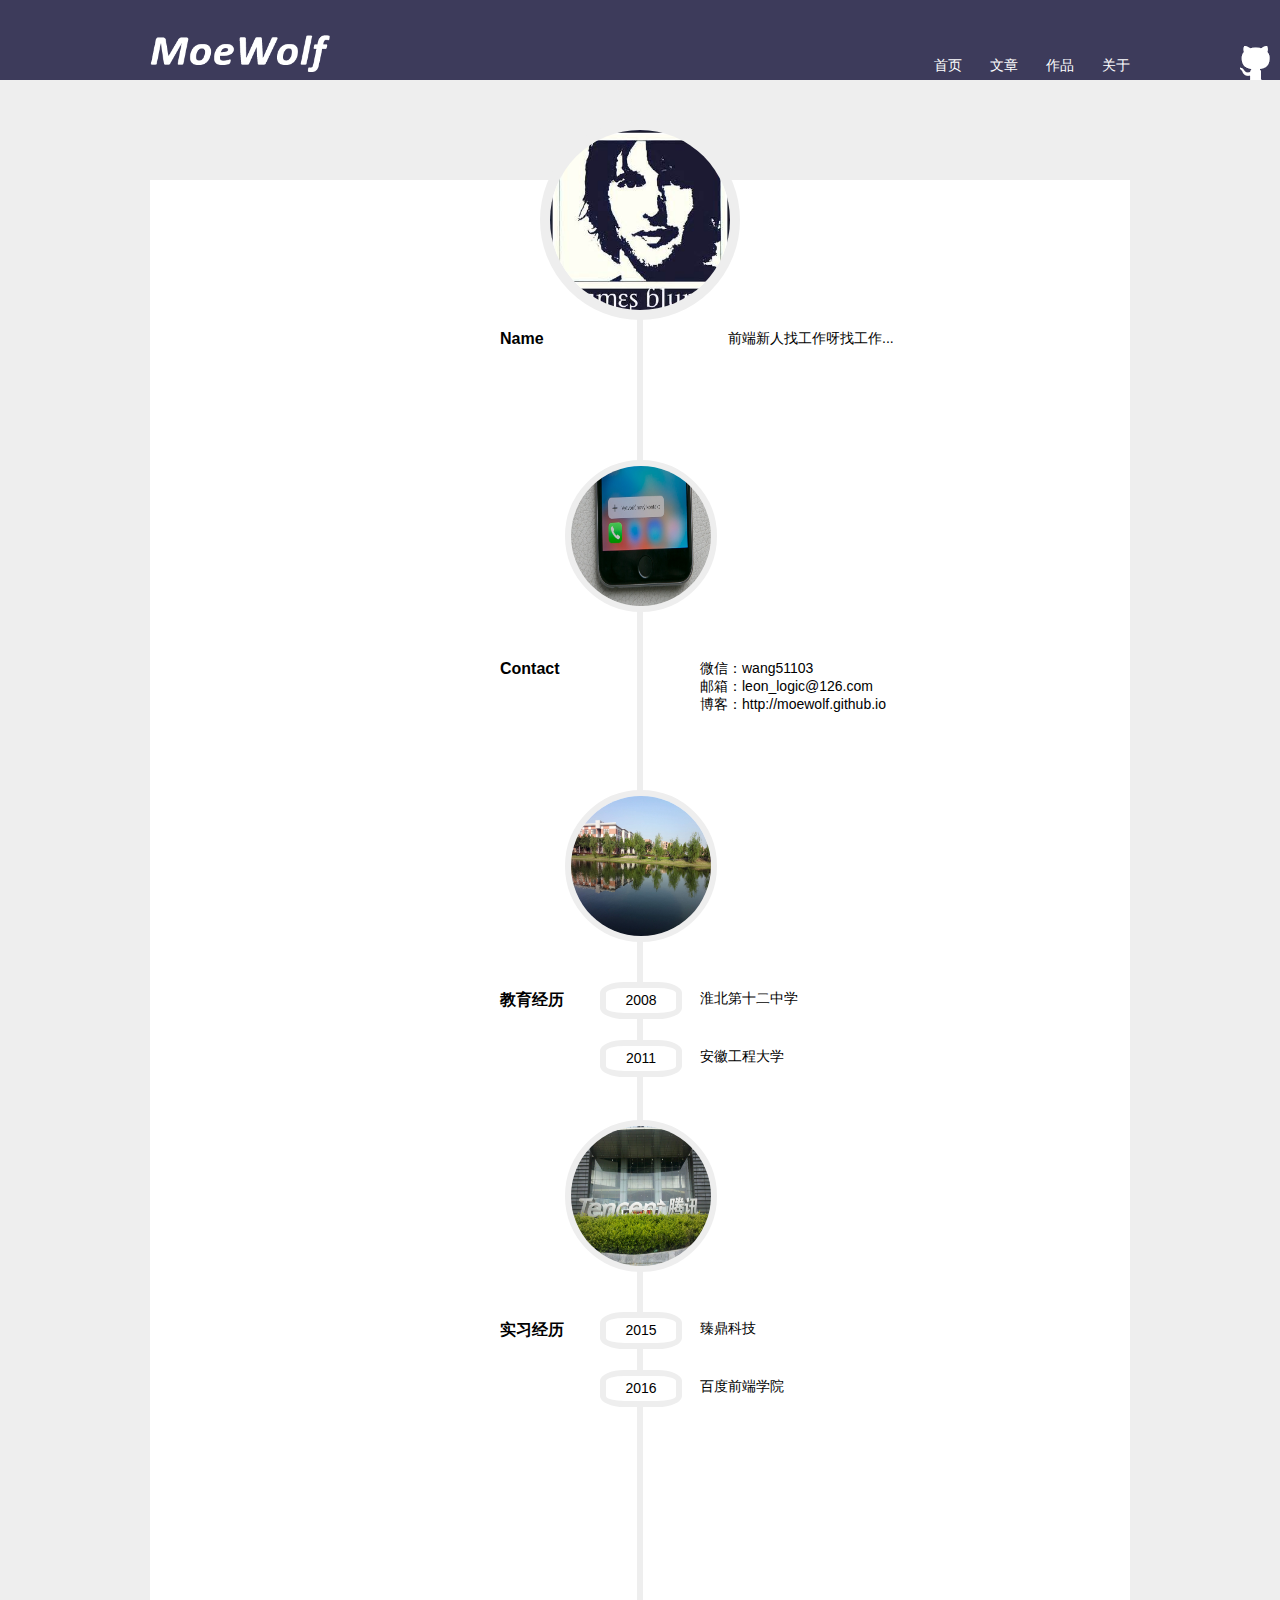
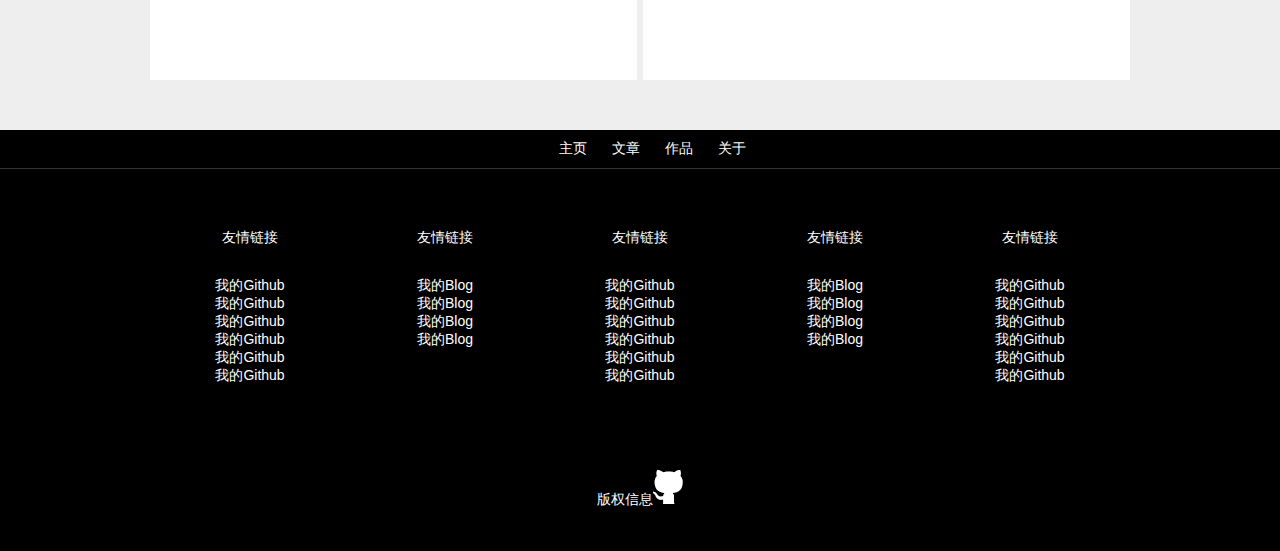
==== about.html @ c6acdac9 "task0001" ====
<!DOCTYPE html>
<html>
	<head>
		<meta charset="utf-8" />
		<title>task0001</title>
		<link rel="stylesheet" href="css/style.css" />
		<link rel="icon" href="img/favicon.png"/>
	</head>
	<body>
		<header class="header">
			<div class="nav-wrap">
				<a href="index.html" class="logo"><img src="img/logo-icon.png"></a>
				<ul>
					<li><a href="index.html">首页</a></li>
					<li><a href="blog.html">文章</a></li>
					<li><a href="gallery.html">作品</a></li>
					<li><a href="about.html">关于</a></li>
				</ul>
			</div>
			<a href="https://github.com/MoeWolf" class="gitlogo"><img src="img/icon-github.png"></a>
		</header>
		<div class="about">
			<div class="general"></div>
			<div class="about-name items">
				<img src="img/james.jpg" class="name-pic" />
				<h2>Name</h2>
				<p class="self-introduce">前端新人找工作呀找工作...</p>
			</div>
			<div class="about-contact items items-s">
				<img src="img/contact.jpg" class="contact-pic" />
				<h2>Contact</h2>
				<p>微信：wang51103</br>邮箱：leon_logic@126.com</br>博客：<a href="http://moewolf.github.io">http://moewolf.github.io</a></p>
			</div>
			<div class="about-education items items-s">
				<img src="img/university.jpg" class="university-pic" />
				<h2>教育经历</h2>
				<p class="year-2008 year">2008</p>
				<p class="edu-2008">安徽工程大学</p>
				<p class="year-2011 year">2011</p>
				<p class="edu-2011">淮北第十二中学</p>
			</div>
			<div class="about-practice items items-s">
				<img src="img/tencent.jpg" class="practice-pic" />
				<h2>实习经历</h2>
				<p class="year-2008 year">2015</p>
				<p class="edu-2008">百度前端学院</p>
				<p class="year-2011 year">2016</p>
				<p class="edu-2011">臻鼎科技</p>
			</div>
		</div>
		<footer class="footer">
			<div>
				<ul class="footer-nav">
					<li class="nav-li"><a href="index.html">主页</a></li>
					<li class="nav-li"><a href="blog.html">文章</a></li>
					<li class="nav-li"><a href="gallery.html">作品</a></li>
					<li class="nav-li"><a href="about.html">关于</a></li>
				</ul>
			</div>
			<div class="links">
				<ul>
					<li class="label">友情链接</li>
					<li><a href="https://github.com/MoeWolf">我的Github</a></li>
					<li><a href="https://github.com/MoeWolf">我的Github</a></li>
					<li><a href="https://github.com/MoeWolf">我的Github</a></li>
					<li><a href="https://github.com/MoeWolf">我的Github</a></li>
					<li><a href="https://github.com/MoeWolf">我的Github</a></li>
					<li><a href="https://github.com/MoeWolf">我的Github</a></li>
				</ul>
				<ul>
					<li class="label">友情链接</li>
					<li><a href="http://moewolf.github.io/">我的Blog</a></li>
					<li><a href="http://moewolf.github.io/">我的Blog</a></li>
					<li><a href="http://moewolf.github.io/">我的Blog</a></li>
					<li><a href="http://moewolf.github.io/">我的Blog</a></li>
				</ul>
				<ul>
					<li class="label">友情链接</li>
					<li><a href="https://github.com/MoeWolf">我的Github</a></li>
					<li><a href="https://github.com/MoeWolf">我的Github</a></li>
					<li><a href="https://github.com/MoeWolf">我的Github</a></li>
					<li><a href="https://github.com/MoeWolf">我的Github</a></li>
					<li><a href="https://github.com/MoeWolf">我的Github</a></li>
					<li><a href="https://github.com/MoeWolf">我的Github</a></li>
				</ul>
				<ul>
					<li class="label">友情链接</li>
					<li><a href="http://moewolf.github.io/">我的Blog</a></li>
					<li><a href="http://moewolf.github.io/">我的Blog</a></li>
					<li><a href="http://moewolf.github.io/">我的Blog</a></li>
					<li><a href="http://moewolf.github.io/">我的Blog</a></li>
				</ul>
				<ul>
					<li class="label">友情链接</li>
					<li><a href="https://github.com/MoeWolf">我的Github</a></li>
					<li><a href="https://github.com/MoeWolf">我的Github</a></li>
					<li><a href="https://github.com/MoeWolf">我的Github</a></li>
					<li><a href="https://github.com/MoeWolf">我的Github</a></li>
					<li><a href="https://github.com/MoeWolf">我的Github</a></li>
					<li><a href="https://github.com/MoeWolf">我的Github</a></li>
				</ul>
			</div>
			<div class="copyright">
				<p>版权信息</p>
				<img src="img/icon-github.png" />
			</div>   
		</footer>
	</body>
</html>
---- css/style.css ----
* {
	padding: 0px;
	margin: 0px;
	font-family: Microsoft YaHei, sans-serif;
}
body{
	min-width: 980px;
	font-size: 0;
	background-color: #eee;
}
a {
	text-decoration: none;
	color: #fff;
}
li {
    margin: 0;
    padding: 0;
    list-style: none;
}
/*footer的样式 */
.header {
	width: 100%;
	height: 80px;
	position: relative;
	background-color: #3D3B5B;
}
.nav-wrap {
	position: relative;
	width: 980px;
	height: 80px;
	margin: 0 auto;
}
.nav-wrap .logo {
	position: absolute;
	width: 180px;
	height: 40px;
	display: inline-block;
	bottom: 5px;
}
.nav-wrap .logo img {
	width: 180px;
	height: 40px;
}
.nav-wrap ul {
	position: absolute;
	right: 0px;
	bottom: 5px;
}
.nav-wrap li {
    float: left;
    font : 14px SimSun, sans-serif;
    margin-left: 28px;
    
}
.header .gitlogo{
	position: absolute;
	right: 10px;
	bottom: 0px;
}
/*内容区样式*/
.content-area .bgcimage img{
	position: relative;
	width: 100%;
	height: 650px;
}
.content-area .bgcimage .image-description {
	position: relative;
	width: 980px;
	bottom: 0px;
	margin: 0px auto;
}
.content-area .bgcimage .image-description .context {
	position: absolute;
	width: 420px;
	height: 68px;
	right: 0px;
	bottom: 0px;
}
.bgcimage {
    font-size: 0;   /* 消除4px的间距 */
}
.image-description .context h3 {
    text-align: right;
    font-size: 14px;
    margin-bottom: 12px;
}
.image-description .context p {
	line-height: 150%;
	font-size: 12px;
	line-height: 150%;
}
.image-description .context {
	padding: 10px 10px 30px 10px;
	background: -moz-linear-gradient(top, rgba(255,255,255,0.7) 0%, rgba(255,255,255,0.5) 75%, rgba(255,255,255,0) 100%); /* FF3.6+ */
    background: -webkit-gradient(linear, left top, left bottom, color-stop(0%,rgba(255,255,255,0.7)), color-stop(75%,rgba(255,255,255,0.5)), color-stop(100%,rgba(255,255,255,0))); /* Chrome,Safari4+ */
    background: -webkit-linear-gradient(top, rgba(255,255,255,0.7) 0%,rgba(255,255,255,0.5) 75%,rgba(255,255,255,0) 100%); /* Chrome10+,Safari5.1+ */
    background: -o-linear-gradient(top, rgba(255,255,255,0.7) 0%,rgba(255,255,255,0.5) 75%,rgba(255,255,255,0) 100%); /* Opera 11.10+ */
    background: -ms-linear-gradient(top, rgba(255,255,255,0.7) 0%,rgba(255,255,255,0.5) 75%,rgba(255,255,255,0) 100%); /* IE10+ */
    background: linear-gradient(to bottom, rgba(255,255,255,0.7) 0%,rgba(255,255,255,0.5) 75%,rgba(255,255,255,0) 100%); /* W3C */
    filter: progid:DXImageTransform.Microsoft.gradient( startColorstr='#b3ffffff', endColorstr='#00ffffff',GradientType=0 ); /* IE6-9 */
}
/*description样式*/
.description {
	position: relative;
	width: 100%;
	height: 550px;
	background-color: #eee;
}
.description .singleblock {
	position: relative;
	width: 980px;
	height: 400px;
	margin: 0 auto;
	overflow: hidden;
}
.block {
	
	display: inline-block;
	width: 320px;
	float: left;
	margin-top: 10px;
	margin-bottom: -10000px;
	padding-bottom: 10000px;
	background-color: #fff;
	
}
.block img {
	position: relative;
	width: 300px;
	height: 180px;
	padding: 10px 10px 15px 10px;
}
.block p {
	font-size: 12px;
	line-height: 170%;
	padding: 0px 30px 25px 30px;
	text-indent: 2em;
}
.block1,.block2 {
	margin: 10px 10px 20px 0;
}
/*self-introduction的样式*/
.self-introduction {
	position: relative;
	width: 100%;
	height: 400px;
	background-color: #fff;
	text-align: center;
}
.self-introduction img {
	position: relative;
	width: 160px;
	height: 160px;
	border-radius: 50%;
	margin: -30px 0 50px;
}
.self-introduction h2 {
	font: "century gothic" #000;
	font-size: 20px;
}
.self-introduction p {
	width: 600px;
	font: #000;
	text-indent: 2em;
	font-size: 14px;
	margin: 30px auto 0;
	text-align: left;
}
/*footer的样式*/
.footer {
	position: relative;
	width: 100%;
	height: 421px;
	background-color: #000;
	text-align: center;
}
.footer .footer-nav {
	border-bottom: 1px solid #333;
	padding: 10px 0;
}
.footer .nav-li {
	display: inline-block;
	color: #fff;
	font-size: 14px;
	margin-left: 25px;
}
.links {
	color: #fff;
	font-size: 14px;
	overflow: hidden;
	width: 975px;
	margin: 10px auto;
}
.links ul {
	display: inline-block;
	position: relative;
	float: left;
	width: 75px;
	margin-top: 50px;
	margin-bottom: -10000px;
	margin-left: 60px;
	margin-right: 60px;
	padding-bottom: 10000px;
}
.links .label{
	margin-bottom: 30px;
}
.links li {
	text-align: center;
}
.copyright {
	position: relative;
	text-align: center;
	padding-top: 75px;
	
}
.copyright p {
	font-size: 14px;
	color: #fff;
	margin-bottom: 20px;
}
/*blog页面的样式*/ 
.blog {
	position: relative;
	width: 100%;
	height: 1100px;
	background-color: #eee;
}
.blog-center {
	position: relative;
	width: 980px;
	height: 1100px;
	background-color: #eee;
	margin: 0 auto;
}
.blog-content {
	position: relative;
	width: 670px;
	height: 1075px;
	float: left;
	background-color: #eee;
	margin-top: 25px;
	margin-right: 10px;
}
.single-blog {
	position: relative;
	height: 300px;
	width: 670px;
	margin-bottom: 15px;
	background-color: #fff;
}
.single-blog .blog-tags {
	position: absolute;
	width: 60px;
	height: 80px;
	top: 20px;
	left: -60px;
}
.blog-tags .tag-data {
	position: relative;
	width: 60px;
	height: 40px;
	line-height: 40px;
	background-color: #3D3B5B;
	color: #fff;
	font-size: 14px;
	text-align: center;	
}
.blog-tags .tag-type {
	position: relative;
	width: 60px;
	height: 40px;
	line-height: 40px;
	background-color: #8480B8;
	color: #fff;
	font-size: 14px;
	text-align: center;	
}
.single-blog h1 {
	font-size: 14px;
	color: #8480B8;
	padding: 30px 0 15px 20px;
}
.single-blog h2 {
	font-size: 12px;
	color: #666;
	padding: 0 0 20px 20px;
}
.single-blog p {
	font-size: 12px;
	color: #000;
	padding: 0 20px 100px 30px;
	text-indent: 2em;
	line-height: 170%;
}
.single-blog section {
	position: absolute;
	font-size: 12px;
	color: #999;
	right: 30px;
	bottom: 20px;
}
/*翻页*/
.nextpage {
	position: relative;
	width: 580px;
	height: 30px;
	margin: 10px auto;
}
.nextpage li {
	position: relative;
	display: inline-block;
	height: 30px;
	line-height: 30px;
	padding: 0px 15px;
	margin: 15px 5px;
	font-size: 14px;
	color: #999;
	background-color: #fff;
}
.nextpage a {
	font-size: 14px;
	color: #000;
}
.nextpage .valid-page {
	color: #000;
}
.nextpage .currentpage {
	background-color: #8480B8;
	color: #fff;
}
.nextpage .currentpage a {
	color: #fff;
}
/*工具栏*/
.blog-tools {
	position: relative;
	width: 300px;
	height: 1000px;
	float: right;
}
.blog-tools .search {
	position: relative;
	width: 300px;
	height: 90px;
	line-height: 90px;
	background-color: #fff;
	margin-top: 25px; 
}
.explore {
	position: absolute;
	top: 20px;
	left: 20px;
	width: 260px;
	height: 50px;
	line-height: 50px;
	border: 1px solid #ddd;
}
.explore:hover {
	border-color: #3D3B5B;
}
.explore .keyword {
	position: relative;
	width: 260px;
	height: 50px;
	margin: 0;
	border: none;
	outline: medium;
	background-image: url(../img/search.png);
	background-repeat: none;
	background-size:210px 50px;
}
.keyword:focus {
	background-image: none;
}
.explore .submit {
	position: absolute;
	width: 50px;
	height: 50px;
	line-height: 50px;
	font-size: 20px;
	top: 0px;
	left: 210px;
	text-align: center;
	border: none;
	color: #fff;
	background-color: #DDDDDD;
}
.explore .submit:hover {
	background-color: #3D3B5B;
}

/*标签选择*/
.tag-select {
	position: relative;
	width: 300px;
	height: 240px;
	margin-top: 15px;
	background-color: #fff;
	overflow: hidden;
}
.tag-select div {
	width: 300px;
	height: 59px;
	font-size: 15px;
	line-height: 60px;
	text-indent: 4em;
	color: #999999;
	border-bottom: 1px solid #8480B8;
	border-left: 6px solid #8480B8;	
}
.tag-select div:hover {
	border-left-color: #3D3B5B;
}
.tag-select .last-tag {
	width: 300px;
	height: 58px;
}
.tag-select .first-tag {
	border-top: 1px solid #8480B8;
}


/*data*/
.calendar-bar {
	position: relative;
	width: 300px;
	height: 300px;
	background-color: #fff;
	margin-top: 15px;
	text-align: center;
}
.calendar {
	position: relative;
	top: 10px;
	margin: auto;
	font-size: 12px;
	color: #999999;
	border-collapse: collapse;
}
.data {
	color: #3D3B5B;
	font-weight: 600;
	text-align: center;
}
.calendar td {
	padding: 9px;	
}
.calendar tr {	
	width: 260px;
	height: 35px;	
	border-bottom: 1px solid #ddd;
}
.calendar .calendar-header {
	border-bottom: none;
}
.calendar .today {
	background-color: #3D3B5B;
	color: #fff;
}
/*tags*/
.tags {
	position: relative;
	width: 300px;
	height: 200px;
	margin-top: 15px;
	background-color: #fff;
	color: #3D3B5B;
	font-size: 14px;
}
.tags h2 {
	position: relative;
	margin-left: 20px;
	margin-bottom: 30px;
	top: 20px;
	font-size: 16px;
	color: #999;
}
.tags-content {
	position: relative;
	width: 260px;
	height: 260px;
	margin: auto;
}
.tags span {
	color: #3D3B5B;
	padding-left: 10px;
}
.tags .font-big {
	font-size: 16px;
	font-weight: 400;
}
.tags .font-bigger {
	font-size: 24px;
}
/*gallery*/
.gallery {
	width: 100%;
	
	margin: 0 auto;
	background-color: #eee;
}
.gallery-whole {
	position: relative;
	width: 980px;
	height: 1050px;
	background-color: #eee;
	margin: 0 auto;
}
.gallery-center {
	position: relative;
	width: 670px;
	
	float: left;
	margin-top: 25px;
	margin-right: 10px;
	margin-bottom: 50px;
}
.side-bar {
	position: relative;
	width: 300px;
	height: 1000px;
	float: right;
}
/*搜索框*/
.search {
	position: relative;
	width: 300px;
	height: 90px;
	line-height: 90px;
	background-color: #fff;
	margin-top: 105px;
}
.explore {
	position: absolute;
	top: 20px;
	left: 20px;
	width: 260px;
	height: 50px;
	line-height: 50px;
	border: 1px solid #ddd;
}
.explore:hover {
	border-color: #3D3B5B;
}
.explore .keyword {
	position: relative;
	width: 260px;
	height: 50px;
	margin: 0;
	border: none;
	outline: medium;
	background-image: url(../img/search.png);
	background-repeat: none;
	background-size:210px 50px;
}
.keyword:focus {
	background-image: none;
}
.explore .submit {
	position: absolute;
	width: 50px;
	height: 50px;
	line-height: 50px;
	font-size: 20px;
	top: 0px;
	left: 210px;
	text-align: center;
	border: none;
	color: #fff;
	background-color: #DDDDDD;
}
.explore .submit:hover {
	background-color: #3D3B5B;
}
/*排行榜*/
.leaderboard {
	position: relative;
	width: 300px;
	height: 250px;
	margin-top: 15px;
	background-color: #fff;	
}
.leaderboard p {
	padding: 20px;
	color: #666666;
	font-size: 16px;
}

.leaderboard li {
	margin-bottom: 10px;
}
.ranking-num {
	display: inline-block;
	width: 20px;
	height: 20px;
	line-height: 20px;
	margin-left: 20px;
	text-align: center;
	border-radius: 50%;
	background-color: #3D3B5B;
	color: #fff;
	font-size: 12px;
}
.ranking-bar {
	display: inline-block;
	position: relative;
	width: 150px;
	height: 16px;
	margin-left: 10px;
	margin-right: 6px;
	top: 5px;
	border: 1px solid #3D3B5B;	
}
.ranking-bar-wrap{
	height: 16px;
	background-color: #3D3B5B;
}
.ranking-des {
	font-size: 12px;
}
.gallery-content {
	width: 670px;
	
	float: left;
	margin: 80px 10px 0 0;
	background-color: #fff;
}
/*导航栏的样式*/
.gallery-nav {
	position: absolute;
	top: 22px;
	background-color: #fff;
	
}
.gallery-nav a {
	display: inline-block;
	margin: 0;
	
}
.gallery-nav-block {
	padding: 15px 20px 20px 20px;
	margin: 0;
	font-size: 12px;
	color: #000;
	height: 16px;
	line-height: 16px;
	border-right: 2px solid #DDDDDD;
	border-bottom: 2px solid #DDDDDD;
}
.gallery-block-5 {
	border-right: none;
}
.gallery-nav .block1 {
	border-top: 5px solid #00FF80;	
}
.gallery-nav .block2 {	
	border-top: 5px solid #FFFF80;
}
.gallery-nav .block3 {	
	border-top: 5px solid #FF8040;
}
.gallery-nav .block4 {	
	border-top: 5px solid #808080;
}
.gallery-nav .block5 {	
	border-top: 5px solid #FF80FF;
}
.gallery-nav .gallery-nav-block:hover {
	border-bottom: none;
}
.gallery-nav .block1:hover {
	border-top: 5px solid #008080;	
}
.gallery-nav .block2:hover {	
	border-top: 5px solid #918F09;
}
.gallery-nav .block3:hover {	
	border-top: 5px solid #CE4806;
}
.gallery-nav .block4:hover {	
	border-top: 5px solid #625E5E;
}
.gallery-nav .block5:hover {	
	border-top: 5px solid #AC04AE;
}
/*gallery的样式*/
.gallery-item{
	position: relative;
	width: 640px;
	height: 100%;
	padding: 20px;	
}
.gallery-item li {
	margin-bottom: 10px;
}
.gallery-des {
	position: relative;	
}
.gallery-des-j {
	background-color: #522A5C;	
}
.gallery-des-a{
	background-color: #D9A300;
}
.gallery-des-f{
	background-color: #8C2300;
}
.gallery-des-u{
	background-color: #5900B2;
}
.gallery-tab {
	position: absolute;
	top: 10px;
	left: 10px;
	width: 25px;
	height: 25px;
	line-height: 25px;
	font-size: 20px;
	text-align: center;
	border-radius: 50%;
	color: #FFFFFF;
	border: 1px solid #FFFFFF;
}
.gallery-item h2 {
	position: relative;
	padding: 12px 10px 10px 48px;
	color: #FFFFFF;
	font-size: 16px;	
}
.gallery-item p {
	position: relative;
	padding: 0 15px 20px 48px;
	color: #FFFFFF;
	font-size: 14px;
}
.gallery-item li {
	display: block;
}
.gallery-item ul {
	display: inline-block;
	float: left;
	padding-right: 10px;
	padding-bottom: 20px;
}
.gallery-item .big-pic{
	padding-right: 0px;
}
.loading-bar {
	position: absolute;
	display: block;
	width: 670px;
	height: 50px;
	bottom: -70px;
	background-color: #FFFFFF;
	margin-top: 20px;
}
.loading-bar img {
	position: relative;
	top: 10px;
	width: 30px;
	height: 30px;
}
.loading-bar div {
	width: 150px;
	height: 50px;
	line-height: 50px;
	margin: 0 auto;
	font-size: 12px;
	color: #999999;
}
/*about样式*/
.about {
	width: 980px;
	height: 1500px;
	margin: 100px auto 50px;
	background-color: #FFFFFF;
}
.about .items h2,p {
	display: inline-block;
	margin: 0;
}
.general {
	float: left;
	width: 487px;
	height: 1500px;
	border-right: 6px solid #EEEEEE;
	font-size: 16px;
	color: #000000;
	
}
.about .items {
	margin-bottom: 80px;
}
.items {
	position: relative;
	width: 500px;
	height: 250px;
	margin-left:300px;
	margin-right: 180px;
}
.items img {
	position: absolute;
	width: 180px;
	height: 180px;
	border: 10px solid #EEEEEE;
	border-radius: 50%;
	top: -60px;
	left: 90px;
}
.items h2 {
	position: absolute;
	left: 50px;
	top: 150px;
	font-size: 16px;
	color: #000000;
}
.items p {
	position: absolute;
	left: 250px;
	top: 150px;
	font-size: 14px;
	color: #000;
}
.items-s img {
	position: absolute;
	width: 140px;
	height: 140px;
	border: 6px solid #EEEEEE;
	border-radius: 50%;
	top: -50px;
	left: 115px;
}
.about-contact a {
	color: #000000;
}
.items .year {
	width: 70px;
	height: 25px;
	line-height: 25px;
	text-align: center;
	border: 6px solid #EEEEEE;
	font-size: 14px;
	color: #000;
	background-color: #FFFFFF;
	border-radius: 30%;
}
.items .year-2008 {
	position: absolute;
	top: 142px;
	left: 150px;
}
.items .year-2011 {
	position: absolute;
	top: 200px;
	left: 150px;
}
.items .edu-2008 {
	position: absolute;
	top: 208px;
	left: 250px;
}
.items p.self-introduce {
	text-indent: 2em;
}
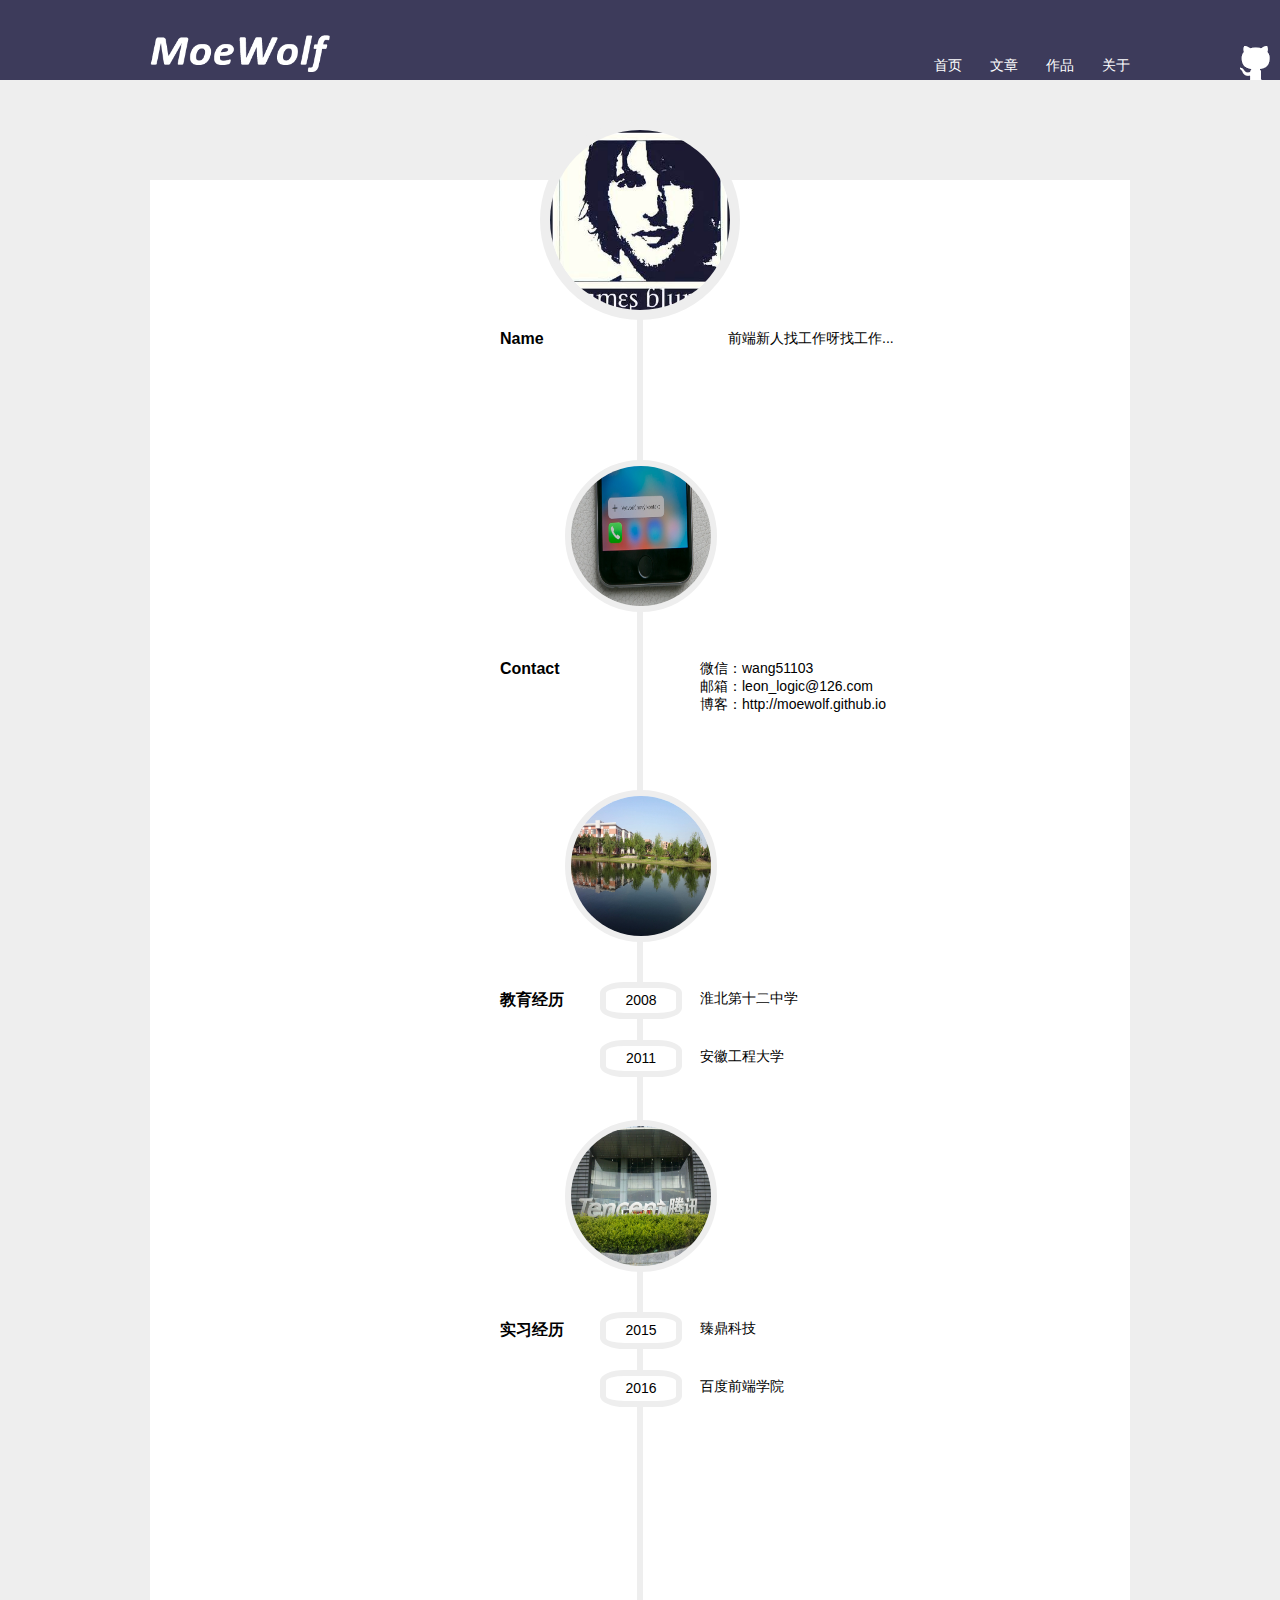
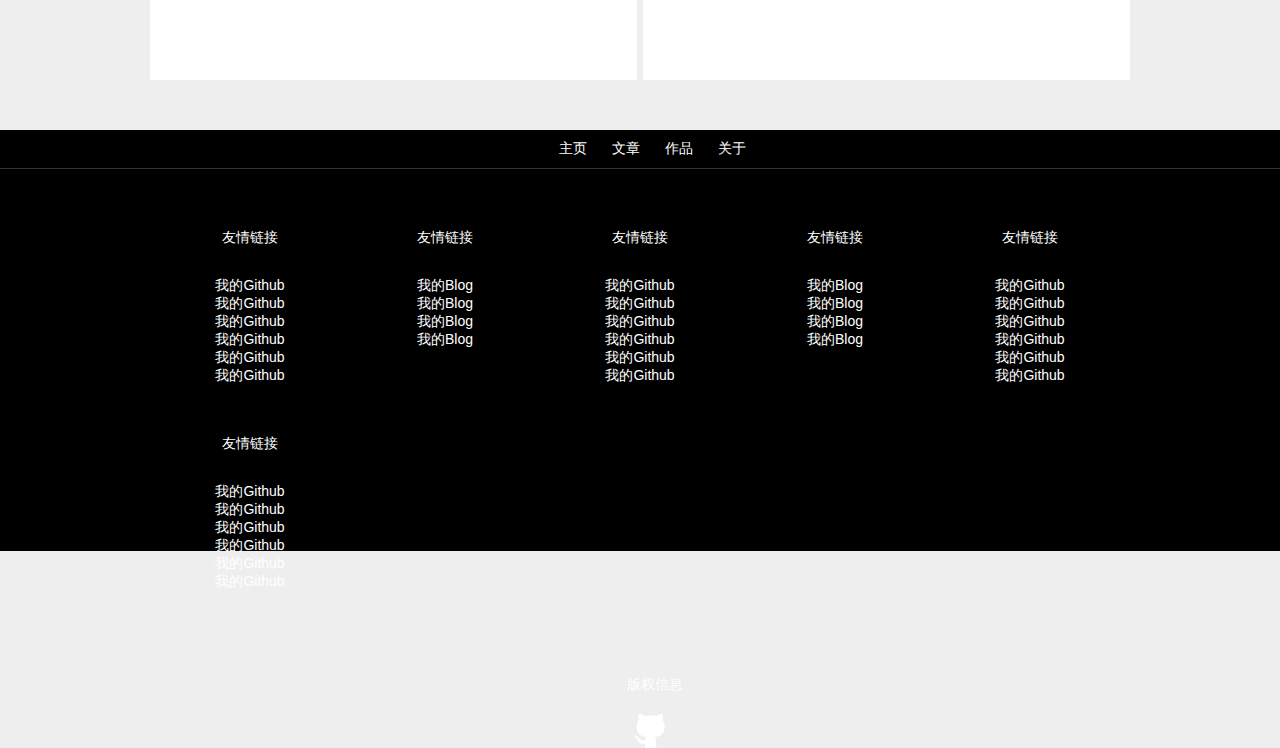
==== commit a2a9cbe2: "test1" ====
--- a/about.html
+++ b/about.html
@@ -99,6 +99,15 @@
 					<li><a href="https://github.com/MoeWolf">我的Github</a></li>
 					<li><a href="https://github.com/MoeWolf">我的Github</a></li>
 				</ul>
+				<ul>
+					<li class="label">友情链接</li>
+					<li><a href="https://github.com/MoeWolf">我的Github</a></li>
+					<li><a href="https://github.com/MoeWolf">我的Github</a></li>
+					<li><a href="https://github.com/MoeWolf">我的Github</a></li>
+					<li><a href="https://github.com/MoeWolf">我的Github</a></li>
+					<li><a href="https://github.com/MoeWolf">我的Github</a></li>
+					<li><a href="https://github.com/MoeWolf">我的Github</a></li
+				</ul>
 			</div>
 			<div class="copyright">
 				<p>版权信息</p>
--- a/css/style.css
+++ b/css/style.css
@@ -212,12 +212,17 @@
 	position: relative;
 	text-align: center;
 	padding-top: 75px;
-	
+	width: 56px;
+	margin-left: 49%;
 }
 .copyright p {
 	font-size: 14px;
 	color: #fff;
 	margin-bottom: 20px;
+}
+.copyright img {
+	display: block;
+	padding-left: 8px;
 }
 /*blog页面的样式*/ 
 .blog {
